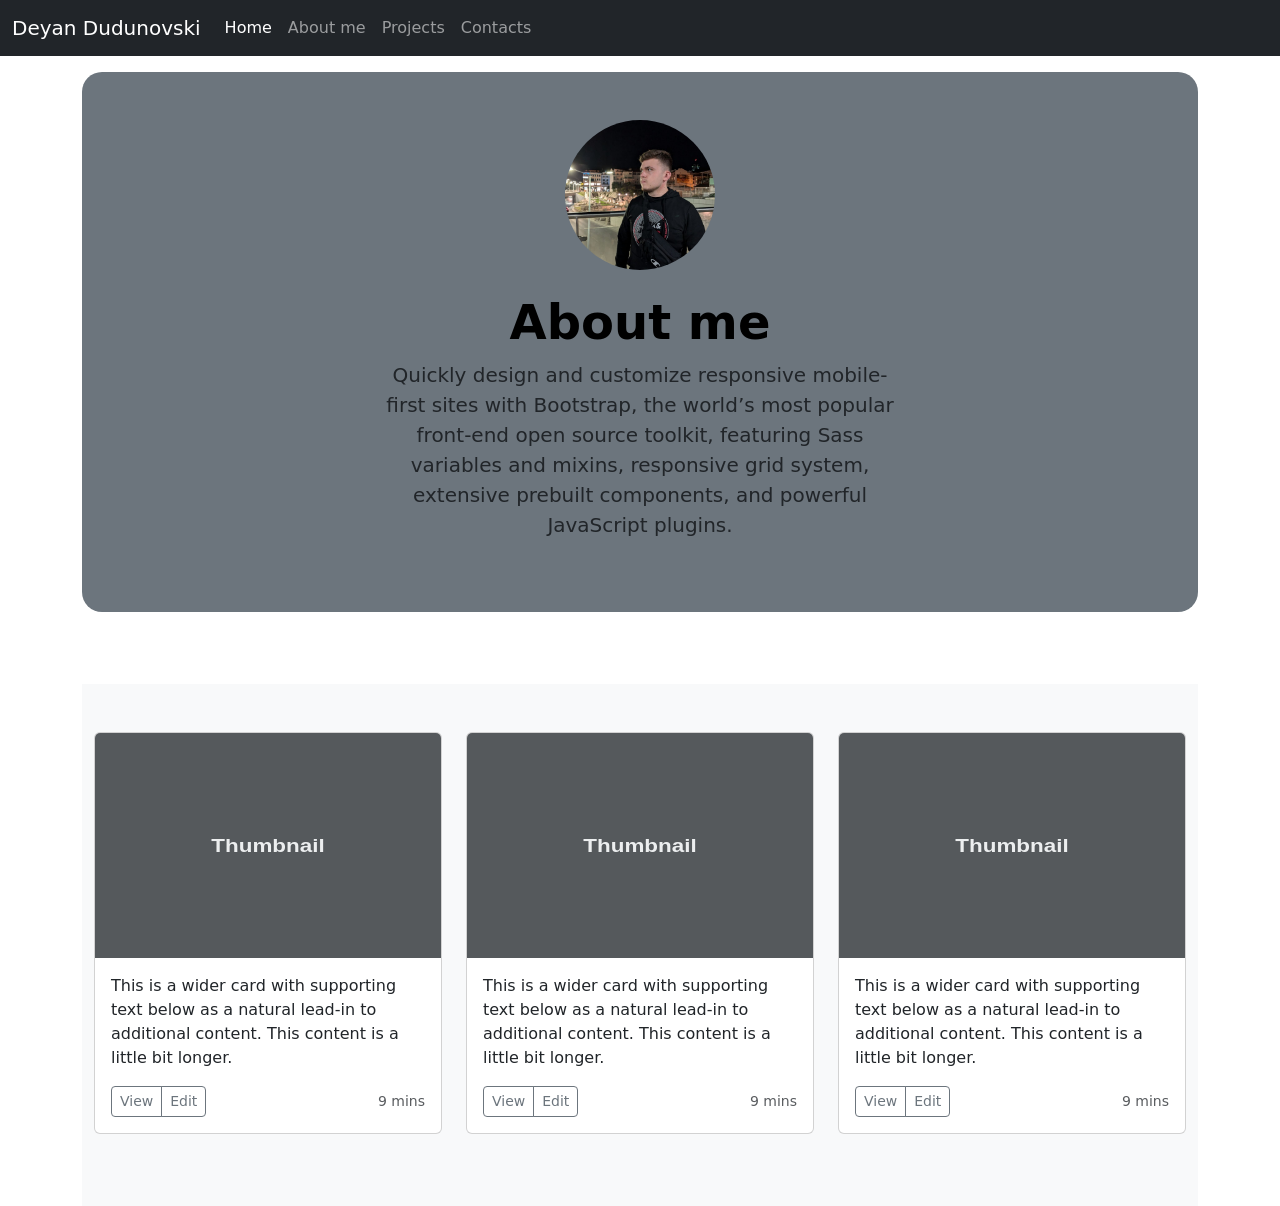
==== index.html @ 1750fd1e "up" ====
<!DOCTYPE html>
<html lang="en">

<head>
    <meta charset="UTF-8">
    <meta name="viewport" content="width=device-width, initial-scale=1.0">
    <link rel="stylesheet" href="style.css">
    <title>Portfolio</title>
    <link href="https://cdn.jsdelivr.net/npm/bootstrap@5.3.3/dist/css/bootstrap.min.css" rel="stylesheet"
        integrity="sha384-QWTKZyjpPEjISv5WaRU9OFeRpok6YctnYmDr5pNlyT2bRjXh0JMhjY6hW+ALEwIH" crossorigin="anonymous">
</head>

<body>
    <div class="container">
        <header data-bs-theme="dark">
            <nav class="navbar navbar-expand-md navbar-dark fixed-top bg-dark">
                <div class="container-fluid">
                    <a class="navbar-brand" href="#">Deyan Dudunovski</a>
                    <button class="navbar-toggler" type="button" data-bs-toggle="collapse"
                        data-bs-target="#navbarCollapse" aria-controls="navbarCollapse" aria-expanded="false"
                        aria-label="Toggle navigation">
                        <span class="navbar-toggler-icon"></span>
                    </button>
                    <div class="collapse navbar-collapse" id="navbarCollapse">
                        <ul class="navbar-nav me-auto mb-2 mb-md-0">
                            <li class="nav-item">
                                <a class="nav-link active" aria-current="page" href="#">Home</a>
                            </li>
                            <li class="nav-item">
                                <a class="nav-link" href="#">About me</a>
                            </li>
                            <li class="nav-item">
                                <a class="nav-link" href="#">Projects</a>
                            </li>
                            <li class="nav-item">
                                <a class="nav-link" href="#">Contacts</a>
                            </li>
                        </ul>
                    </div>
                </div>
            </nav>
        </header>
        <br>
        <div class="px-4 py-5 my-5 text-center bg-secondary hero">
            <img class="d-block mx-auto mb-4 img" src="profile.jpg" alt="" width="72" height="57">
            <h1 class="display-5 fw-bold text-body-emphasis">About me</h1>
            <div class="col-lg-6 mx-auto">
                <p class="lead mb-4">Quickly design and customize responsive mobile-first sites with Bootstrap, the
                    world’s most popular front-end open source toolkit, featuring Sass variables and mixins, responsive
                    grid system, extensive prebuilt components, and powerful JavaScript plugins.</p>
            </div>
        </div>
        <br>
        <div class="album py-5 bg-light">
            <div class="container">

                <div class="row">
                    <div class="col-md-4">
                        <div class="card mb-4 box-shadow">
                            <img class="card-img-top"
                                data-src="holder.js/100px225?theme=thumb&amp;bg=55595c&amp;fg=eceeef&amp;text=Thumbnail"
                                alt="Thumbnail [100%x225]" style="height: 225px; width: 100%; display: block;"
                                src="data:image/svg+xml;charset=UTF-8,%3Csvg%20width%3D%22288%22%20height%3D%22225%22%20xmlns%3D%22http%3A%2F%2Fwww.w3.org%2F2000%2Fsvg%22%20viewBox%3D%220%200%20288%20225%22%20preserveAspectRatio%3D%22none%22%3E%3Cdefs%3E%3Cstyle%20type%3D%22text%2Fcss%22%3E%23holder_19455c0e48f%20text%20%7B%20fill%3A%23eceeef%3Bfont-weight%3Abold%3Bfont-family%3AArial%2C%20Helvetica%2C%20Open%20Sans%2C%20sans-serif%2C%20monospace%3Bfont-size%3A14pt%20%7D%20%3C%2Fstyle%3E%3C%2Fdefs%3E%3Cg%20id%3D%22holder_19455c0e48f%22%3E%3Crect%20width%3D%22288%22%20height%3D%22225%22%20fill%3D%22%2355595c%22%3E%3C%2Frect%3E%3Cg%3E%3Ctext%20x%3D%2296.82500076293945%22%20y%3D%22118.74000034332275%22%3EThumbnail%3C%2Ftext%3E%3C%2Fg%3E%3C%2Fg%3E%3C%2Fsvg%3E"
                                data-holder-rendered="true">
                            <div class="card-body">
                                <p class="card-text">This is a wider card with supporting text below as a natural
                                    lead-in to additional content. This content is a little bit longer.</p>
                                <div class="d-flex justify-content-between align-items-center">
                                    <div class="btn-group">
                                        <button type="button" class="btn btn-sm btn-outline-secondary">View</button>
                                        <button type="button" class="btn btn-sm btn-outline-secondary">Edit</button>
                                    </div>
                                    <small class="text-muted">9 mins</small>
                                </div>
                            </div>
                        </div>
                    </div>
                    <div class="col-md-4">
                        <div class="card mb-4 box-shadow">
                            <img class="card-img-top"
                                data-src="holder.js/100px225?theme=thumb&amp;bg=55595c&amp;fg=eceeef&amp;text=Thumbnail"
                                alt="Thumbnail [100%x225]" style="height: 225px; width: 100%; display: block;"
                                src="data:image/svg+xml;charset=UTF-8,%3Csvg%20width%3D%22288%22%20height%3D%22225%22%20xmlns%3D%22http%3A%2F%2Fwww.w3.org%2F2000%2Fsvg%22%20viewBox%3D%220%200%20288%20225%22%20preserveAspectRatio%3D%22none%22%3E%3Cdefs%3E%3Cstyle%20type%3D%22text%2Fcss%22%3E%23holder_19455c0e491%20text%20%7B%20fill%3A%23eceeef%3Bfont-weight%3Abold%3Bfont-family%3AArial%2C%20Helvetica%2C%20Open%20Sans%2C%20sans-serif%2C%20monospace%3Bfont-size%3A14pt%20%7D%20%3C%2Fstyle%3E%3C%2Fdefs%3E%3Cg%20id%3D%22holder_19455c0e491%22%3E%3Crect%20width%3D%22288%22%20height%3D%22225%22%20fill%3D%22%2355595c%22%3E%3C%2Frect%3E%3Cg%3E%3Ctext%20x%3D%2296.82500076293945%22%20y%3D%22118.74000034332275%22%3EThumbnail%3C%2Ftext%3E%3C%2Fg%3E%3C%2Fg%3E%3C%2Fsvg%3E"
                                data-holder-rendered="true">
                            <div class="card-body">
                                <p class="card-text">This is a wider card with supporting text below as a natural
                                    lead-in to additional content. This content is a little bit longer.</p>
                                <div class="d-flex justify-content-between align-items-center">
                                    <div class="btn-group">
                                        <button type="button" class="btn btn-sm btn-outline-secondary">View</button>
                                        <button type="button" class="btn btn-sm btn-outline-secondary">Edit</button>
                                    </div>
                                    <small class="text-muted">9 mins</small>
                                </div>
                            </div>
                        </div>
                    </div>
                    <div class="col-md-4">
                        <div class="card mb-4 box-shadow">
                            <img class="card-img-top"
                                data-src="holder.js/100px225?theme=thumb&amp;bg=55595c&amp;fg=eceeef&amp;text=Thumbnail"
                                alt="Thumbnail [100%x225]" style="height: 225px; width: 100%; display: block;"
                                src="data:image/svg+xml;charset=UTF-8,%3Csvg%20width%3D%22288%22%20height%3D%22225%22%20xmlns%3D%22http%3A%2F%2Fwww.w3.org%2F2000%2Fsvg%22%20viewBox%3D%220%200%20288%20225%22%20preserveAspectRatio%3D%22none%22%3E%3Cdefs%3E%3Cstyle%20type%3D%22text%2Fcss%22%3E%23holder_19455c0e492%20text%20%7B%20fill%3A%23eceeef%3Bfont-weight%3Abold%3Bfont-family%3AArial%2C%20Helvetica%2C%20Open%20Sans%2C%20sans-serif%2C%20monospace%3Bfont-size%3A14pt%20%7D%20%3C%2Fstyle%3E%3C%2Fdefs%3E%3Cg%20id%3D%22holder_19455c0e492%22%3E%3Crect%20width%3D%22288%22%20height%3D%22225%22%20fill%3D%22%2355595c%22%3E%3C%2Frect%3E%3Cg%3E%3Ctext%20x%3D%2296.82500076293945%22%20y%3D%22118.74000034332275%22%3EThumbnail%3C%2Ftext%3E%3C%2Fg%3E%3C%2Fg%3E%3C%2Fsvg%3E"
                                data-holder-rendered="true">
                            <div class="card-body">
                                <p class="card-text">This is a wider card with supporting text below as a natural
                                    lead-in to additional content. This content is a little bit longer.</p>
                                <div class="d-flex justify-content-between align-items-center">
                                    <div class="btn-group">
                                        <button type="button" class="btn btn-sm btn-outline-secondary">View</button>
                                        <button type="button" class="btn btn-sm btn-outline-secondary">Edit</button>
                                    </div>
                                    <small class="text-muted">9 mins</small>
                                </div>
                            </div>
                        </div>
                    </div>
                </div>
            </div>
        </div>
        <script src="https://cdn.jsdelivr.net/npm/bootstrap@5.3.3/dist/js/bootstrap.bundle.min.js"
            integrity="sha384-YvpcrYf0tY3lHB60NNkmXc5s9fDVZLESaAA55NDzOxhy9GkcIdslK1eN7N6jIeHz"
            crossorigin="anonymous"></script>
</body>

</html>
---- style.css ----
body{
    background: gray;
}
.hero{
    border-radius: 20px;
}

.carousel-item{
    width: 300px;
}
.img{
    width: 150px;
    height: 150px;
    border-radius: 50%;
}
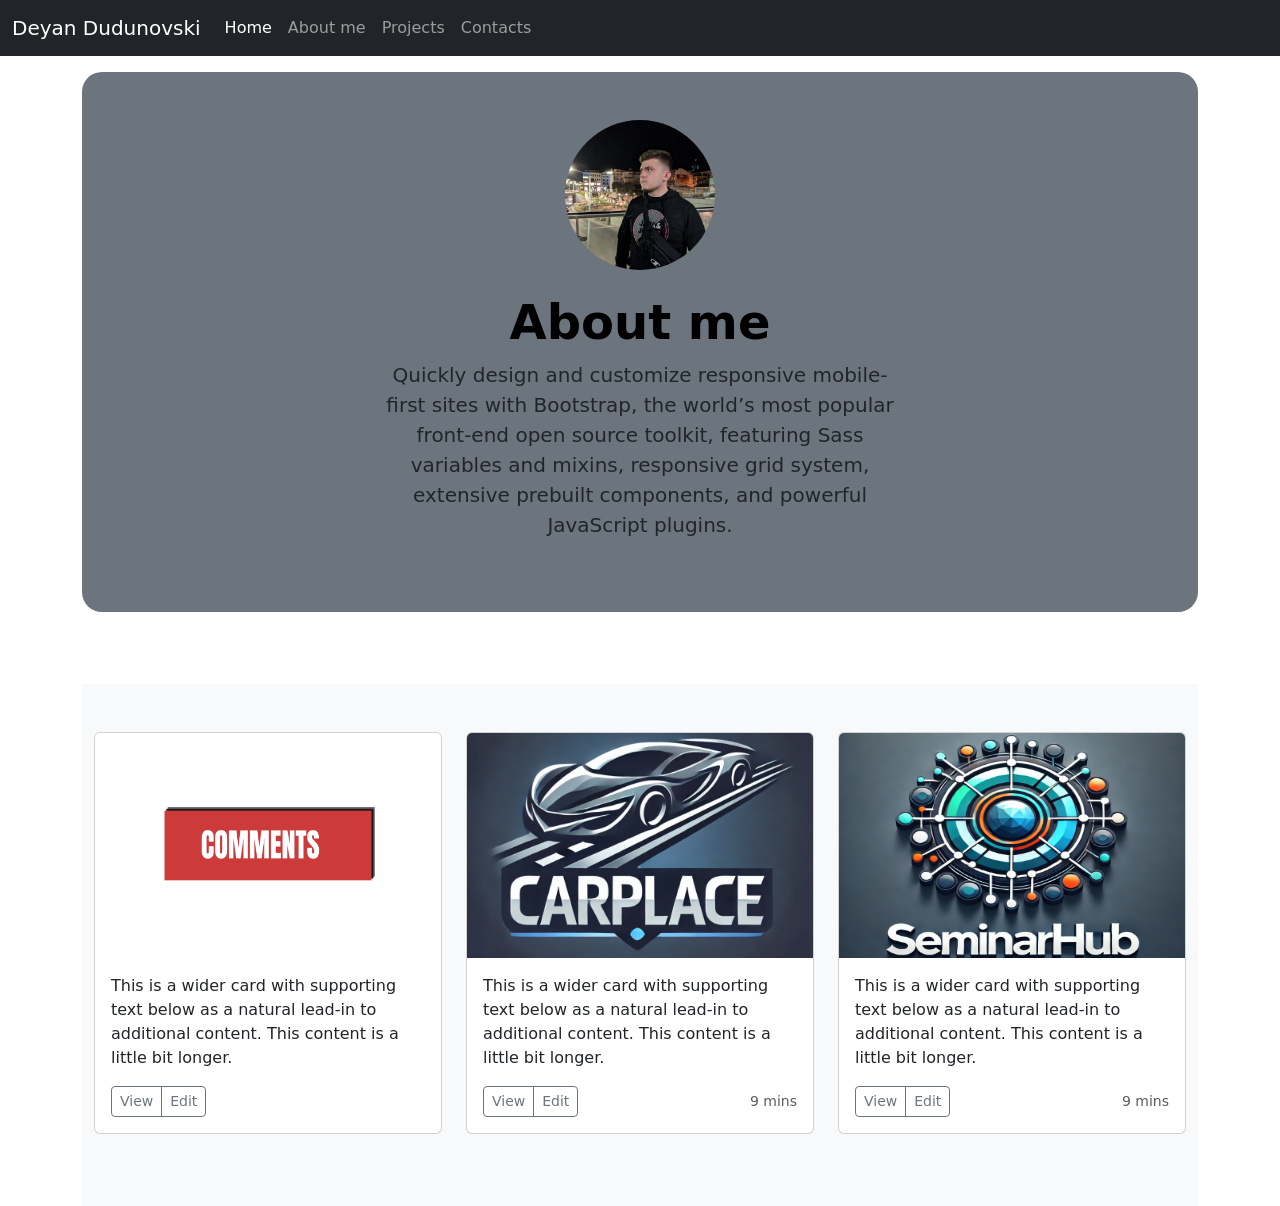
==== commit 20b167a9: "up" ====
--- a/index.html
+++ b/index.html
@@ -60,7 +60,26 @@
                             <img class="card-img-top"
                                 data-src="holder.js/100px225?theme=thumb&amp;bg=55595c&amp;fg=eceeef&amp;text=Thumbnail"
                                 alt="Thumbnail [100%x225]" style="height: 225px; width: 100%; display: block;"
-                                src="data:image/svg+xml;charset=UTF-8,%3Csvg%20width%3D%22288%22%20height%3D%22225%22%20xmlns%3D%22http%3A%2F%2Fwww.w3.org%2F2000%2Fsvg%22%20viewBox%3D%220%200%20288%20225%22%20preserveAspectRatio%3D%22none%22%3E%3Cdefs%3E%3Cstyle%20type%3D%22text%2Fcss%22%3E%23holder_19455c0e48f%20text%20%7B%20fill%3A%23eceeef%3Bfont-weight%3Abold%3Bfont-family%3AArial%2C%20Helvetica%2C%20Open%20Sans%2C%20sans-serif%2C%20monospace%3Bfont-size%3A14pt%20%7D%20%3C%2Fstyle%3E%3C%2Fdefs%3E%3Cg%20id%3D%22holder_19455c0e48f%22%3E%3Crect%20width%3D%22288%22%20height%3D%22225%22%20fill%3D%22%2355595c%22%3E%3C%2Frect%3E%3Cg%3E%3Ctext%20x%3D%2296.82500076293945%22%20y%3D%22118.74000034332275%22%3EThumbnail%3C%2Ftext%3E%3C%2Fg%3E%3C%2Fg%3E%3C%2Fsvg%3E"
+                                src="Comments.png"
+                                data-holder-rendered="true">
+                            <div class="card-body">
+                                <p class="card-text">This is a wider card with supporting text below as a natural
+                                    lead-in to additional content. This content is a little bit longer.</p>
+                                <div class="d-flex justify-content-between align-items-center">
+                                    <div class="btn-group">
+                                        <button type="button" class="btn btn-sm btn-outline-secondary">View</button>
+                                        <button type="button" class="btn btn-sm btn-outline-secondary">Edit</button>
+                                    </div>
+                                </div>
+                            </div>
+                        </div>
+                    </div>
+                    <div class="col-md-4">
+                        <div class="card mb-4 box-shadow">
+                            <img class="card-img-top"
+                                data-src="holder.js/100px225?theme=thumb&amp;bg=55595c&amp;fg=eceeef&amp;text=Thumbnail"
+                                alt="Thumbnail [100%x225]" style="height: 225px; width: 100%; display: block;"
+                                src="CP.png"
                                 data-holder-rendered="true">
                             <div class="card-body">
                                 <p class="card-text">This is a wider card with supporting text below as a natural
@@ -80,27 +99,7 @@
                             <img class="card-img-top"
                                 data-src="holder.js/100px225?theme=thumb&amp;bg=55595c&amp;fg=eceeef&amp;text=Thumbnail"
                                 alt="Thumbnail [100%x225]" style="height: 225px; width: 100%; display: block;"
-                                src="data:image/svg+xml;charset=UTF-8,%3Csvg%20width%3D%22288%22%20height%3D%22225%22%20xmlns%3D%22http%3A%2F%2Fwww.w3.org%2F2000%2Fsvg%22%20viewBox%3D%220%200%20288%20225%22%20preserveAspectRatio%3D%22none%22%3E%3Cdefs%3E%3Cstyle%20type%3D%22text%2Fcss%22%3E%23holder_19455c0e491%20text%20%7B%20fill%3A%23eceeef%3Bfont-weight%3Abold%3Bfont-family%3AArial%2C%20Helvetica%2C%20Open%20Sans%2C%20sans-serif%2C%20monospace%3Bfont-size%3A14pt%20%7D%20%3C%2Fstyle%3E%3C%2Fdefs%3E%3Cg%20id%3D%22holder_19455c0e491%22%3E%3Crect%20width%3D%22288%22%20height%3D%22225%22%20fill%3D%22%2355595c%22%3E%3C%2Frect%3E%3Cg%3E%3Ctext%20x%3D%2296.82500076293945%22%20y%3D%22118.74000034332275%22%3EThumbnail%3C%2Ftext%3E%3C%2Fg%3E%3C%2Fg%3E%3C%2Fsvg%3E"
-                                data-holder-rendered="true">
-                            <div class="card-body">
-                                <p class="card-text">This is a wider card with supporting text below as a natural
-                                    lead-in to additional content. This content is a little bit longer.</p>
-                                <div class="d-flex justify-content-between align-items-center">
-                                    <div class="btn-group">
-                                        <button type="button" class="btn btn-sm btn-outline-secondary">View</button>
-                                        <button type="button" class="btn btn-sm btn-outline-secondary">Edit</button>
-                                    </div>
-                                    <small class="text-muted">9 mins</small>
-                                </div>
-                            </div>
-                        </div>
-                    </div>
-                    <div class="col-md-4">
-                        <div class="card mb-4 box-shadow">
-                            <img class="card-img-top"
-                                data-src="holder.js/100px225?theme=thumb&amp;bg=55595c&amp;fg=eceeef&amp;text=Thumbnail"
-                                alt="Thumbnail [100%x225]" style="height: 225px; width: 100%; display: block;"
-                                src="data:image/svg+xml;charset=UTF-8,%3Csvg%20width%3D%22288%22%20height%3D%22225%22%20xmlns%3D%22http%3A%2F%2Fwww.w3.org%2F2000%2Fsvg%22%20viewBox%3D%220%200%20288%20225%22%20preserveAspectRatio%3D%22none%22%3E%3Cdefs%3E%3Cstyle%20type%3D%22text%2Fcss%22%3E%23holder_19455c0e492%20text%20%7B%20fill%3A%23eceeef%3Bfont-weight%3Abold%3Bfont-family%3AArial%2C%20Helvetica%2C%20Open%20Sans%2C%20sans-serif%2C%20monospace%3Bfont-size%3A14pt%20%7D%20%3C%2Fstyle%3E%3C%2Fdefs%3E%3Cg%20id%3D%22holder_19455c0e492%22%3E%3Crect%20width%3D%22288%22%20height%3D%22225%22%20fill%3D%22%2355595c%22%3E%3C%2Frect%3E%3Cg%3E%3Ctext%20x%3D%2296.82500076293945%22%20y%3D%22118.74000034332275%22%3EThumbnail%3C%2Ftext%3E%3C%2Fg%3E%3C%2Fg%3E%3C%2Fsvg%3E"
+                                src="SH.png"
                                 data-holder-rendered="true">
                             <div class="card-body">
                                 <p class="card-text">This is a wider card with supporting text below as a natural
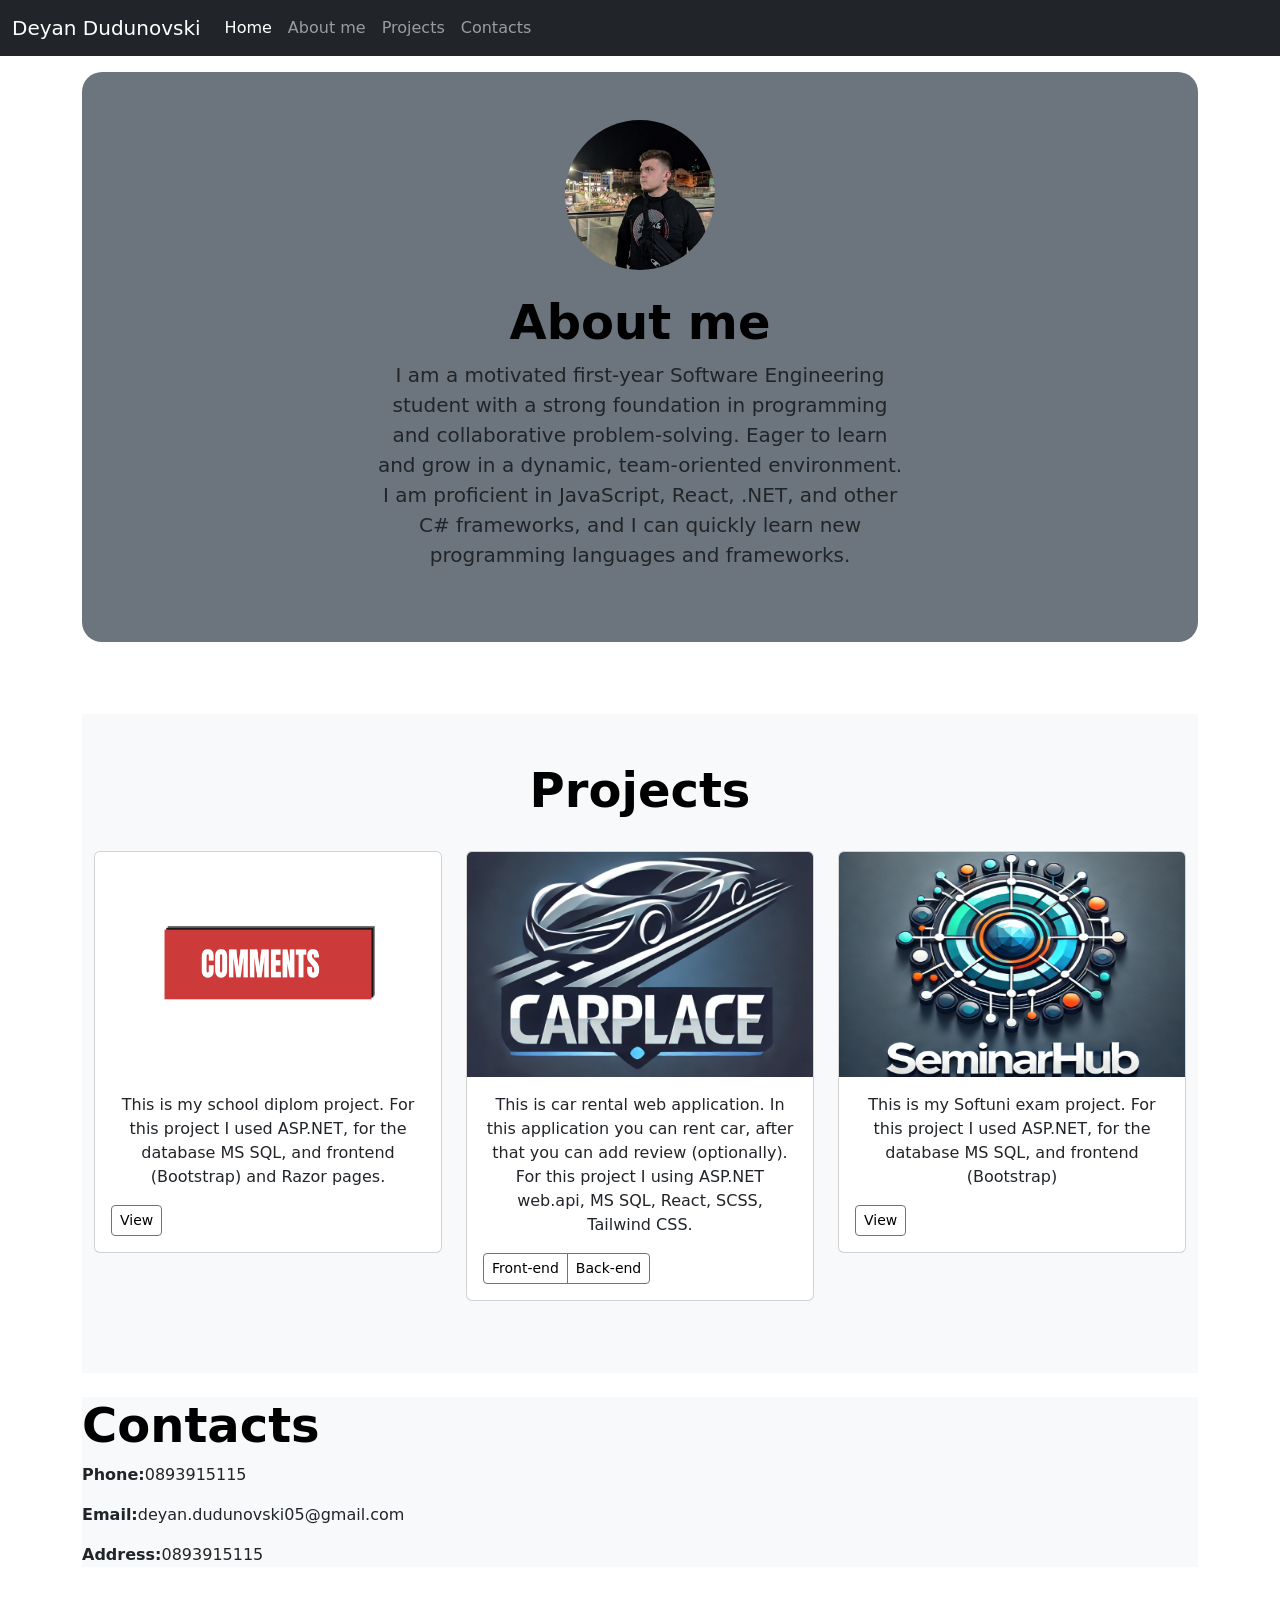
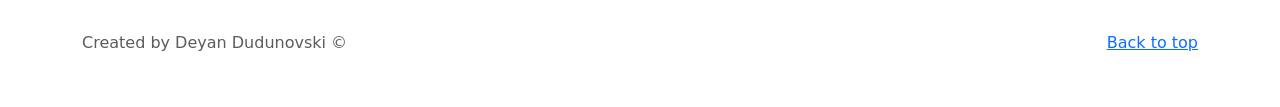
==== commit a6ed94e6: "ready" ====
--- a/index.html
+++ b/index.html
@@ -27,13 +27,13 @@
                                 <a class="nav-link active" aria-current="page" href="#">Home</a>
                             </li>
                             <li class="nav-item">
-                                <a class="nav-link" href="#">About me</a>
+                                <a class="nav-link" href="#about-me">About me</a>
                             </li>
                             <li class="nav-item">
-                                <a class="nav-link" href="#">Projects</a>
+                                <a class="nav-link" href="#projects">Projects</a>
                             </li>
                             <li class="nav-item">
-                                <a class="nav-link" href="#">Contacts</a>
+                                <a class="nav-link" href="#contacts">Contacts</a>
                             </li>
                         </ul>
                     </div>
@@ -41,34 +41,41 @@
             </nav>
         </header>
         <br>
-        <div class="px-4 py-5 my-5 text-center bg-secondary hero">
+        <div class="px-4 py-5 my-5 text-center bg-secondary hero" id="about-me">
             <img class="d-block mx-auto mb-4 img" src="profile.jpg" alt="" width="72" height="57">
             <h1 class="display-5 fw-bold text-body-emphasis">About me</h1>
             <div class="col-lg-6 mx-auto">
-                <p class="lead mb-4">Quickly design and customize responsive mobile-first sites with Bootstrap, the
-                    world’s most popular front-end open source toolkit, featuring Sass variables and mixins, responsive
-                    grid system, extensive prebuilt components, and powerful JavaScript plugins.</p>
+                <p class="lead mb-4">I am a motivated first-year Software Engineering student with a strong foundation
+                    in
+                    programming and collaborative problem-solving. Eager to learn and grow
+                    in a dynamic, team-oriented environment. I am proficient in JavaScript, React, .NET, and other
+                    C# frameworks, and I can quickly learn new programming languages and frameworks.
+                </p>
             </div>
         </div>
         <br>
-        <div class="album py-5 bg-light">
+        <div class="album py-5 bg-light text-center" id="projects">
+            <h1 class="display-5 fw-bold text-body-emphasis"> Projects</h1>
+            <br>
             <div class="container">
-
                 <div class="row">
                     <div class="col-md-4">
                         <div class="card mb-4 box-shadow">
                             <img class="card-img-top"
                                 data-src="holder.js/100px225?theme=thumb&amp;bg=55595c&amp;fg=eceeef&amp;text=Thumbnail"
                                 alt="Thumbnail [100%x225]" style="height: 225px; width: 100%; display: block;"
-                                src="Comments.png"
-                                data-holder-rendered="true">
+                                src="Comments.png" data-holder-rendered="true">
                             <div class="card-body">
-                                <p class="card-text">This is a wider card with supporting text below as a natural
-                                    lead-in to additional content. This content is a little bit longer.</p>
+                                <p class="card-text">This is my school diplom project. For this project I used
+                                    ASP.NET, for the database MS SQL, and frontend (Bootstrap) and
+                                    Razor pages.
+                                </p>
                                 <div class="d-flex justify-content-between align-items-center">
                                     <div class="btn-group">
-                                        <button type="button" class="btn btn-sm btn-outline-secondary">View</button>
-                                        <button type="button" class="btn btn-sm btn-outline-secondary">Edit</button>
+                                        <button type="button" class="btn btn-sm btn-outline-secondary"><a
+                                                href="https://github.com/dido1043/Comments"
+                                                class="link">View</a></button>
+
                                     </div>
                                 </div>
                             </div>
@@ -79,17 +86,22 @@
                             <img class="card-img-top"
                                 data-src="holder.js/100px225?theme=thumb&amp;bg=55595c&amp;fg=eceeef&amp;text=Thumbnail"
                                 alt="Thumbnail [100%x225]" style="height: 225px; width: 100%; display: block;"
-                                src="CP.png"
-                                data-holder-rendered="true">
+                                src="CP.png" data-holder-rendered="true">
                             <div class="card-body">
-                                <p class="card-text">This is a wider card with supporting text below as a natural
-                                    lead-in to additional content. This content is a little bit longer.</p>
+                                <p class="card-text">This is car rental web application. In this application you can
+                                    rent car, after that you can add review (optionally). For this
+                                    project I using ASP.NET web.api, MS SQL, React, SCSS, Tailwind
+                                    CSS.
+                                </p>
                                 <div class="d-flex justify-content-between align-items-center">
                                     <div class="btn-group">
-                                        <button type="button" class="btn btn-sm btn-outline-secondary">View</button>
-                                        <button type="button" class="btn btn-sm btn-outline-secondary">Edit</button>
+                                        <button type="button" class="btn btn-sm btn-outline-secondary"><a
+                                                href="https://github.com/dido1043/car-place"
+                                                class="link">Front-end</a></button>
+                                        <button type="button" class="btn btn-sm btn-outline-secondary"><a
+                                                href="https://github.com/dido1043/CarPlace"
+                                                class="link">Back-end</a></button>
                                     </div>
-                                    <small class="text-muted">9 mins</small>
                                 </div>
                             </div>
                         </div>
@@ -99,17 +111,17 @@
                             <img class="card-img-top"
                                 data-src="holder.js/100px225?theme=thumb&amp;bg=55595c&amp;fg=eceeef&amp;text=Thumbnail"
                                 alt="Thumbnail [100%x225]" style="height: 225px; width: 100%; display: block;"
-                                src="SH.png"
-                                data-holder-rendered="true">
+                                src="SH.png" data-holder-rendered="true">
                             <div class="card-body">
-                                <p class="card-text">This is a wider card with supporting text below as a natural
-                                    lead-in to additional content. This content is a little bit longer.</p>
+                                <p class="card-text">This is my Softuni exam project. For this project I used
+                                    ASP.NET, for the database MS SQL, and frontend (Bootstrap)</p>
                                 <div class="d-flex justify-content-between align-items-center">
                                     <div class="btn-group">
-                                        <button type="button" class="btn btn-sm btn-outline-secondary">View</button>
-                                        <button type="button" class="btn btn-sm btn-outline-secondary">Edit</button>
+                                        <button type="button" class="btn btn-sm btn-outline-secondary"><a
+                                                href="https://github.com/dido1043/SeminarHub-SoftUni-Exam"
+                                                class="link">View</a></button>
+
                                     </div>
-                                    <small class="text-muted">9 mins</small>
                                 </div>
                             </div>
                         </div>
@@ -117,9 +129,25 @@
                 </div>
             </div>
         </div>
-        <script src="https://cdn.jsdelivr.net/npm/bootstrap@5.3.3/dist/js/bootstrap.bundle.min.js"
-            integrity="sha384-YvpcrYf0tY3lHB60NNkmXc5s9fDVZLESaAA55NDzOxhy9GkcIdslK1eN7N6jIeHz"
-            crossorigin="anonymous"></script>
+        <br>
+        <div class="conatiner bg-light" id="contacts">
+            <h1 class="display-5 fw-bold text-body-emphasis">Contacts</h1>
+            <p><strong>Phone:</strong>0893915115</p>
+            <p><strong>Email:</strong>deyan.dudunovski05@gmail.com</p>
+            <p><strong>Address:</strong>0893915115</p>
+        </div>
+    </div>
+    <footer class="text-body-secondary py-5">
+        <div class="container">
+            <p class="float-end mb-1">
+                <a href="#">Back to top</a>
+            </p>
+            <p class="mb-1">Created by Deyan Dudunovski &copy;</p>
+        </div>
+    </footer>
+    <script src="https://cdn.jsdelivr.net/npm/bootstrap@5.3.3/dist/js/bootstrap.bundle.min.js"
+        integrity="sha384-YvpcrYf0tY3lHB60NNkmXc5s9fDVZLESaAA55NDzOxhy9GkcIdslK1eN7N6jIeHz"
+        crossorigin="anonymous"></script>
 </body>
 
 </html>
--- a/style.css
+++ b/style.css
@@ -12,4 +12,8 @@
     width: 150px;
     height: 150px;
     border-radius: 50%;
+}
+.link{
+    text-decoration: none;
+    color: black;
 }
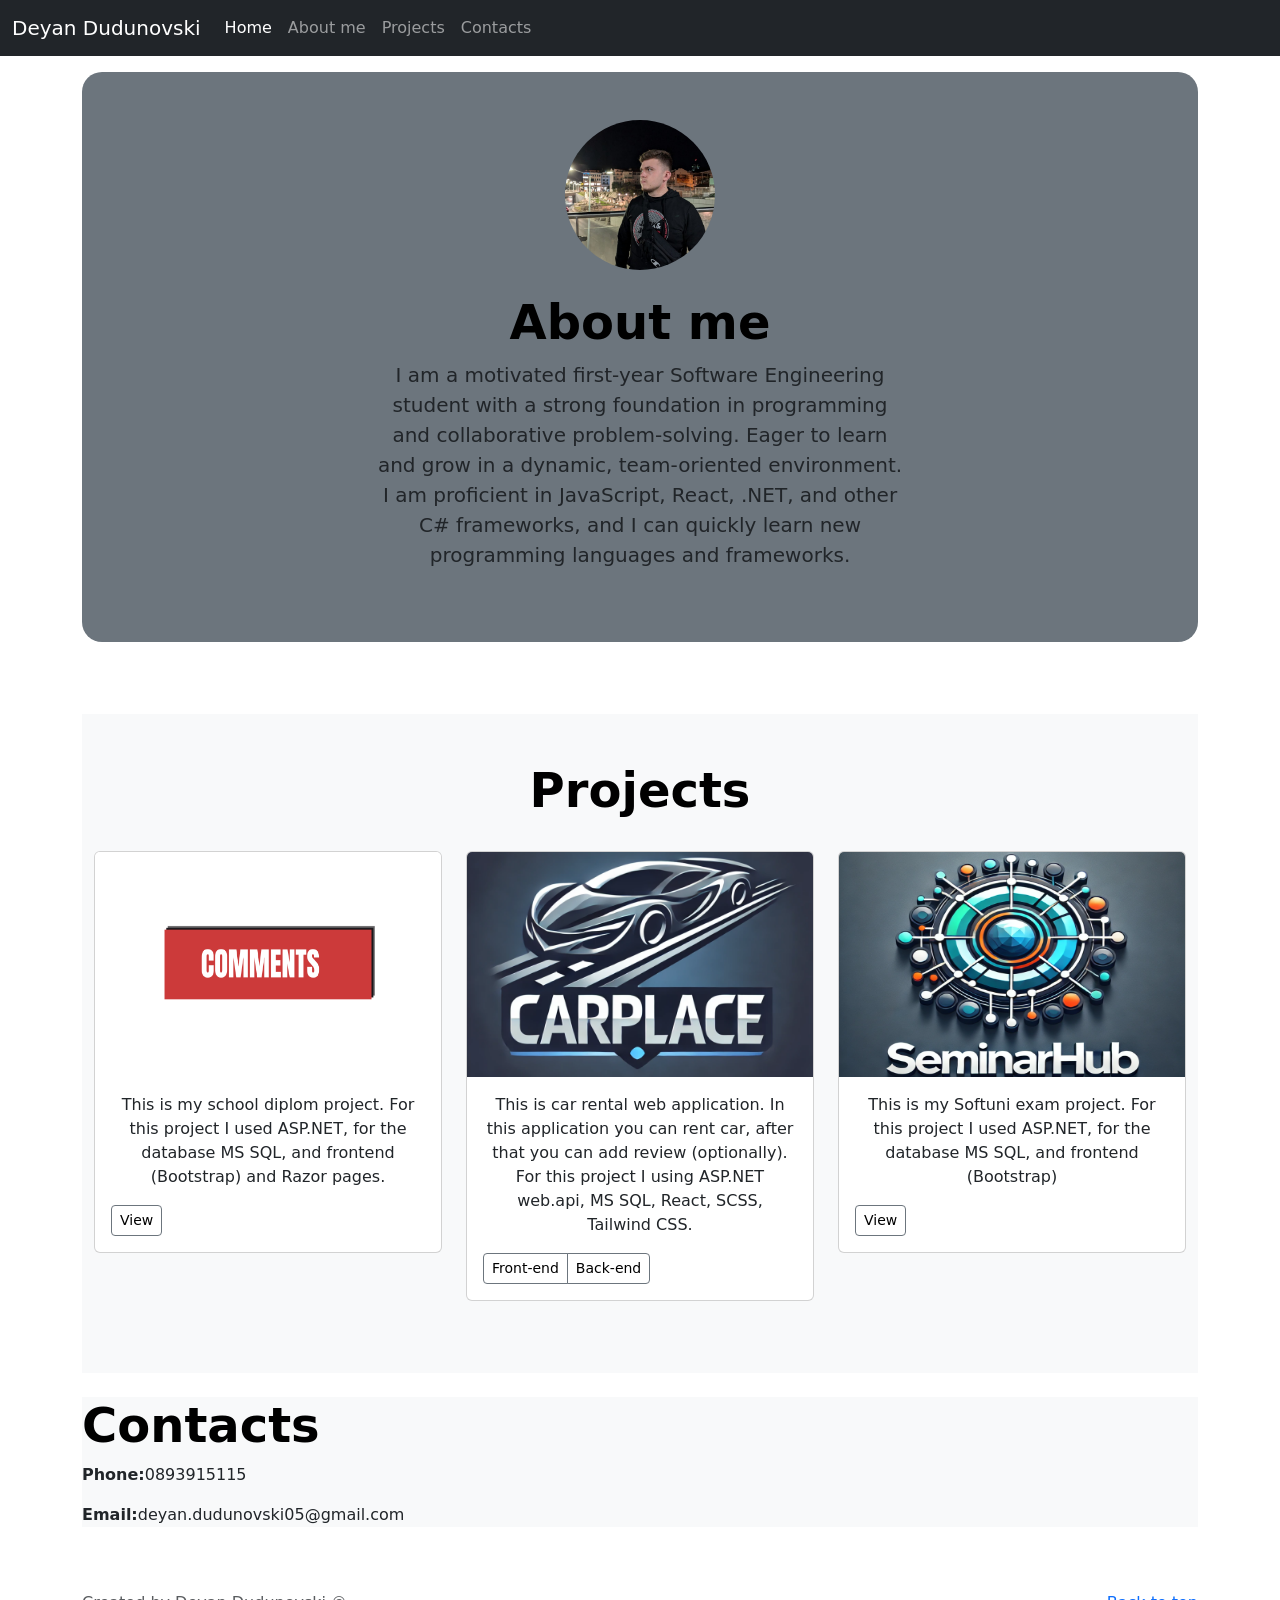
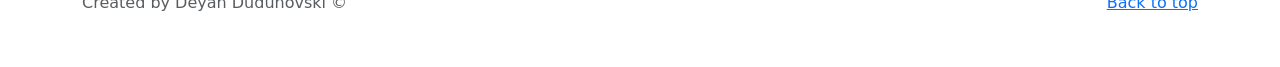
==== commit 26af976d: "up" ====
--- a/index.html
+++ b/index.html
@@ -134,7 +134,6 @@
             <h1 class="display-5 fw-bold text-body-emphasis">Contacts</h1>
             <p><strong>Phone:</strong>0893915115</p>
             <p><strong>Email:</strong>deyan.dudunovski05@gmail.com</p>
-            <p><strong>Address:</strong>0893915115</p>
         </div>
     </div>
     <footer class="text-body-secondary py-5">
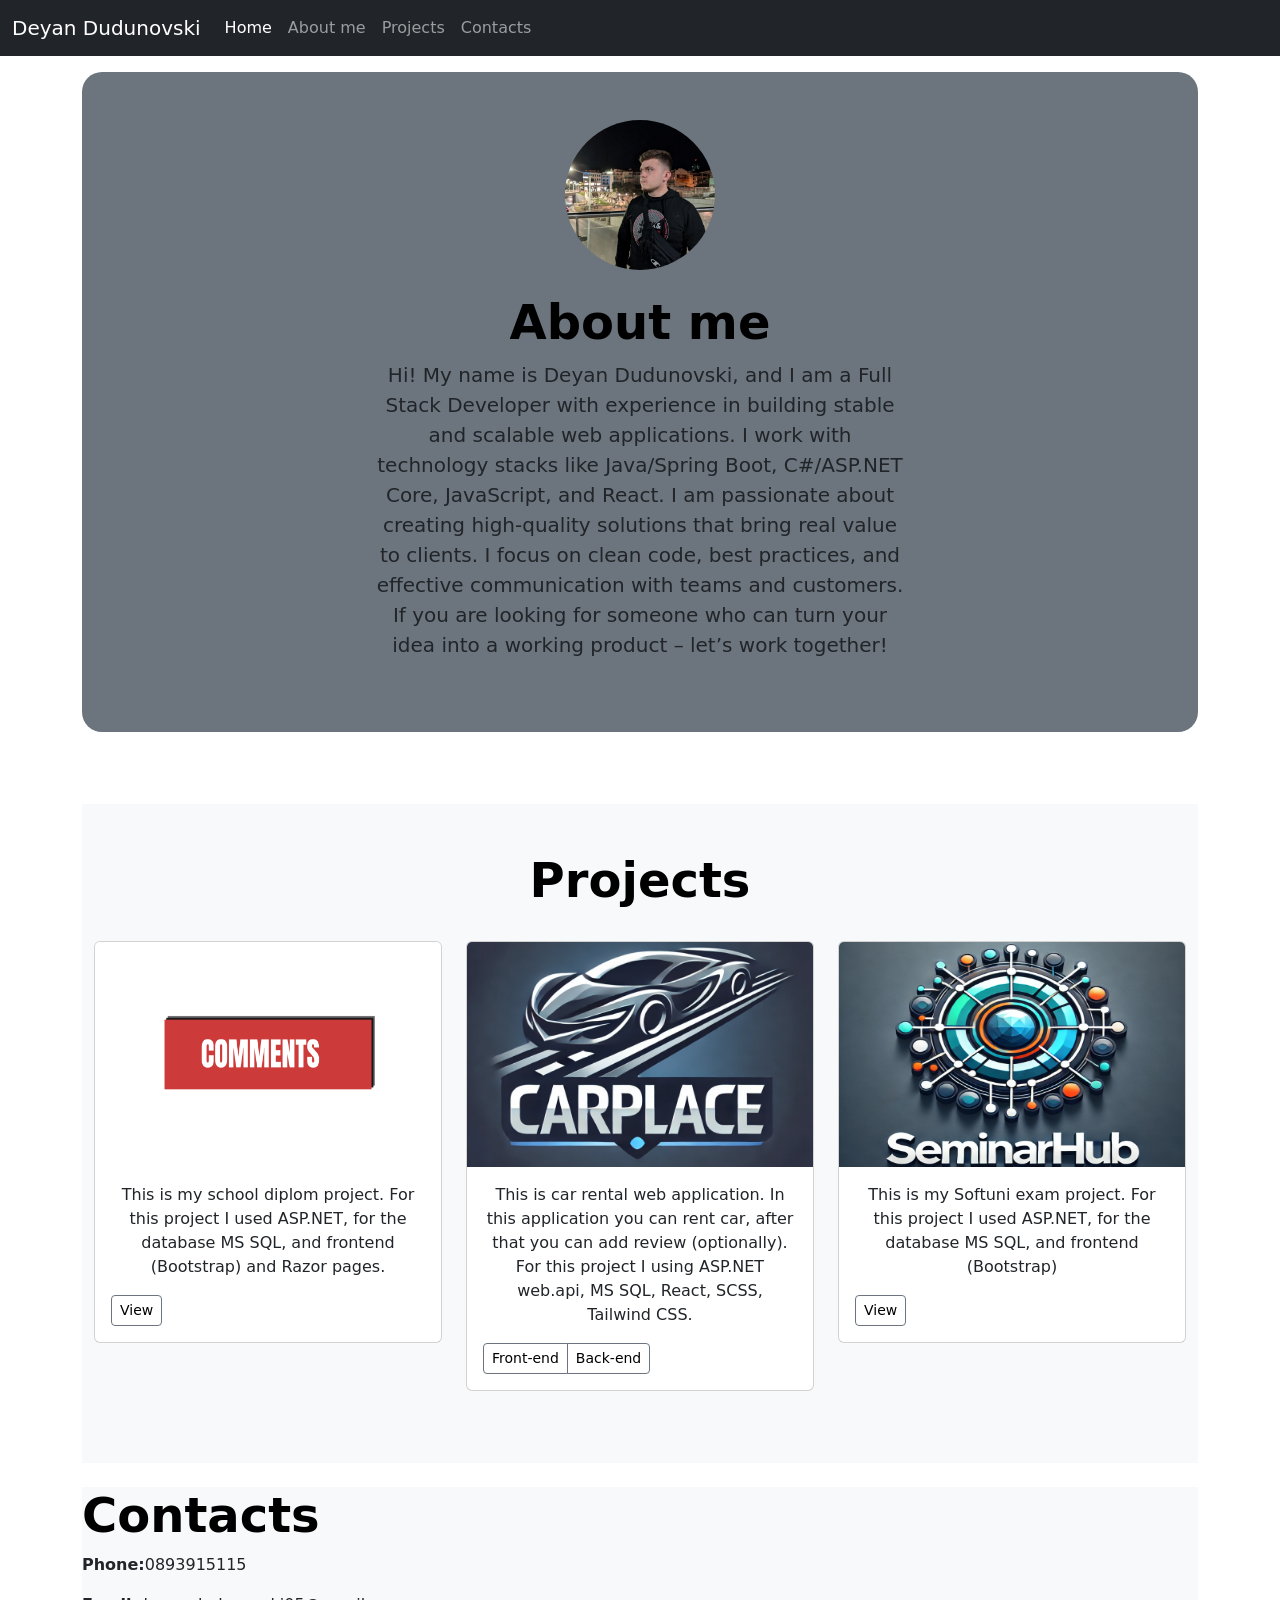
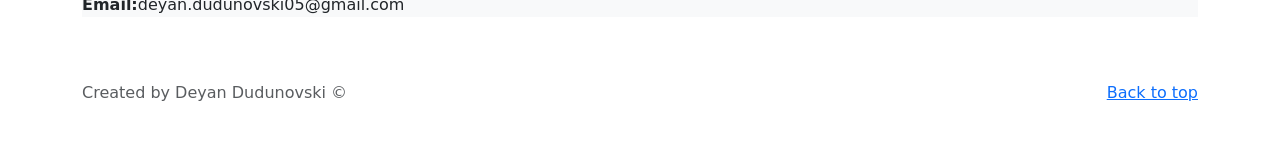
==== commit 53237135: "up" ====
--- a/index.html
+++ b/index.html
@@ -45,11 +45,10 @@
             <img class="d-block mx-auto mb-4 img" src="profile.jpg" alt="" width="72" height="57">
             <h1 class="display-5 fw-bold text-body-emphasis">About me</h1>
             <div class="col-lg-6 mx-auto">
-                <p class="lead mb-4">I am a motivated first-year Software Engineering student with a strong foundation
-                    in
-                    programming and collaborative problem-solving. Eager to learn and grow
-                    in a dynamic, team-oriented environment. I am proficient in JavaScript, React, .NET, and other
-                    C# frameworks, and I can quickly learn new programming languages and frameworks.
+                <p class="lead mb-4">Hi! My name is Deyan Dudunovski, and I am a Full Stack Developer with experience in building stable and scalable web applications.
+                    I work with technology stacks like Java/Spring Boot, C#/ASP.NET Core, JavaScript, and React.
+                    I am passionate about creating high-quality solutions that bring real value to clients. I focus on clean code, best practices, and effective communication with teams and customers.
+                    If you are looking for someone who can turn your idea into a working product – let’s work together!
                 </p>
             </div>
         </div>
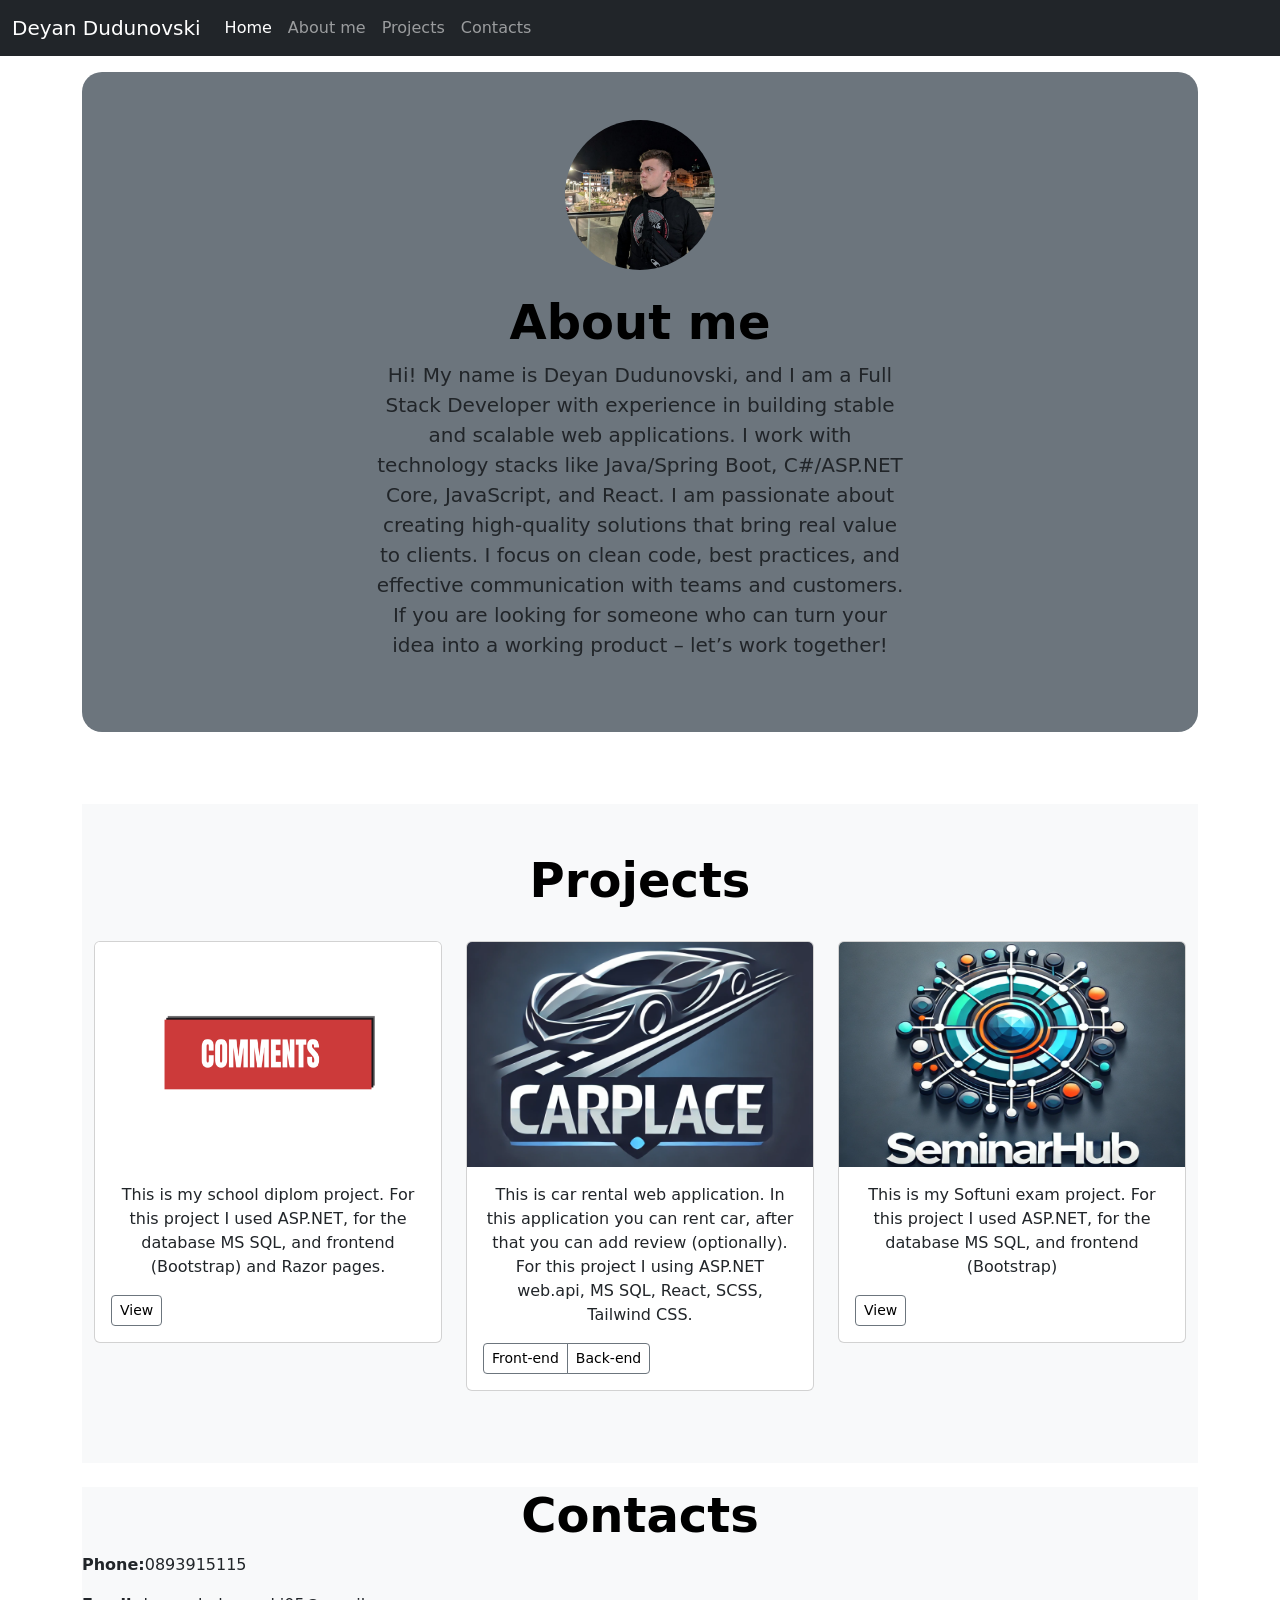
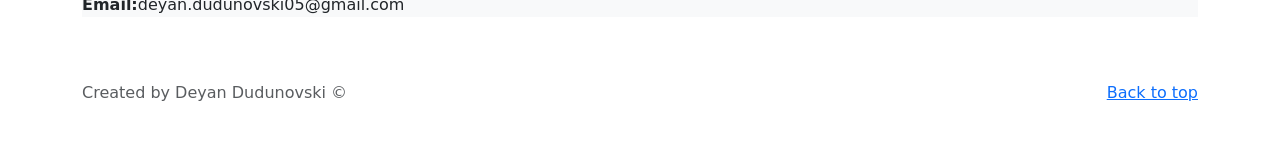
==== commit 1e12b0a8: "up" ====
--- a/index.html
+++ b/index.html
@@ -130,7 +130,7 @@
         </div>
         <br>
         <div class="conatiner bg-light" id="contacts">
-            <h1 class="display-5 fw-bold text-body-emphasis">Contacts</h1>
+            <h1 class="display-5 fw-bold text-body-emphasis text-center">Contacts</h1>
             <p><strong>Phone:</strong>0893915115</p>
             <p><strong>Email:</strong>deyan.dudunovski05@gmail.com</p>
         </div>
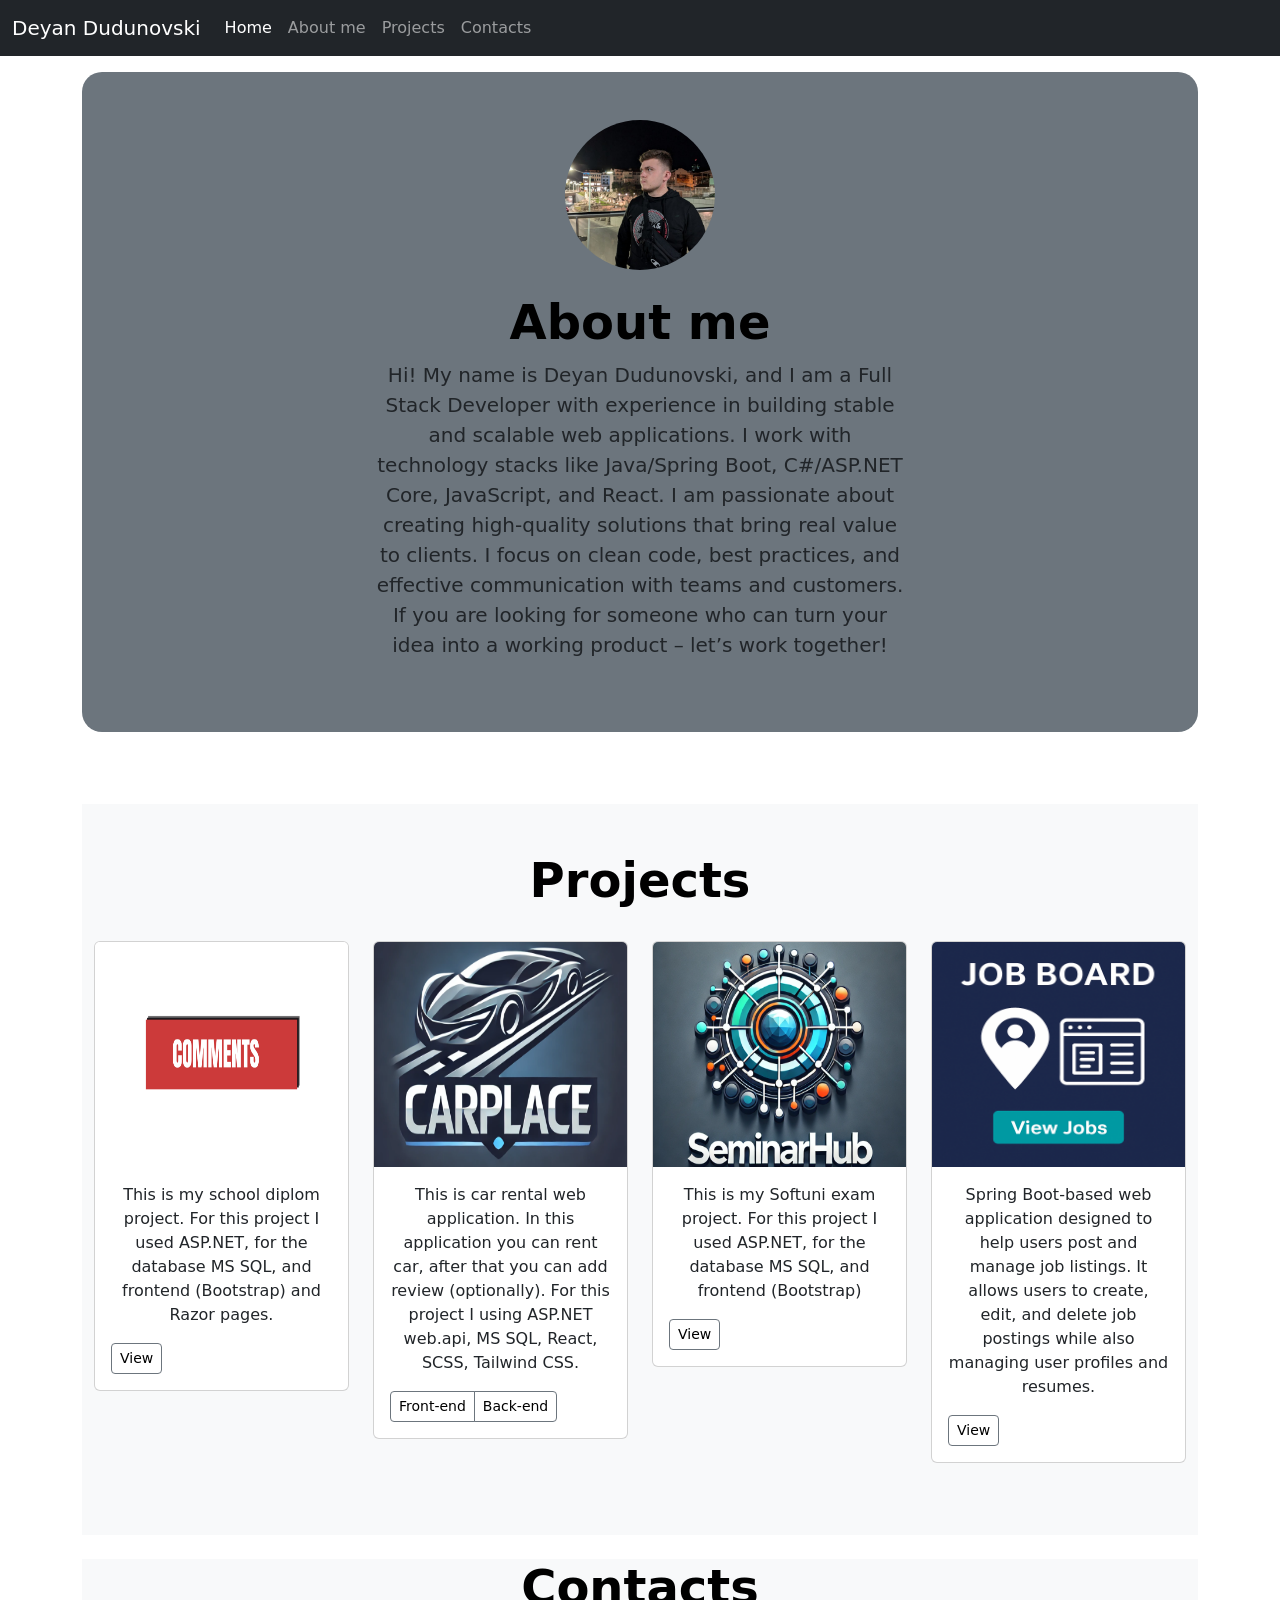
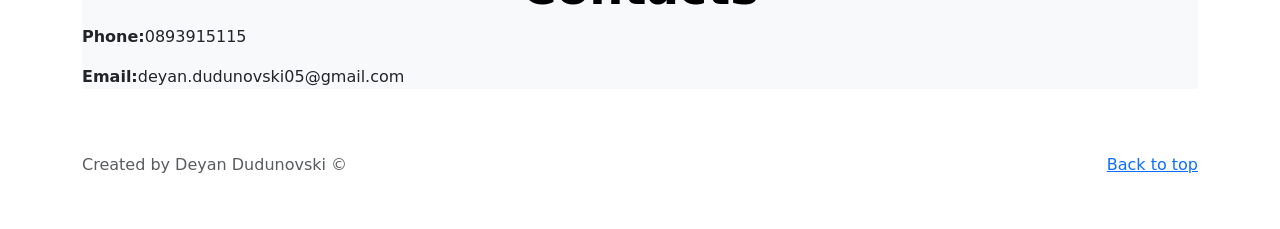
==== commit b742eb2f: "Add JB.png and update project section in index.html" ====
--- a/index.html
+++ b/index.html
@@ -45,9 +45,11 @@
             <img class="d-block mx-auto mb-4 img" src="profile.jpg" alt="" width="72" height="57">
             <h1 class="display-5 fw-bold text-body-emphasis">About me</h1>
             <div class="col-lg-6 mx-auto">
-                <p class="lead mb-4">Hi! My name is Deyan Dudunovski, and I am a Full Stack Developer with experience in building stable and scalable web applications.
+                <p class="lead mb-4">Hi! My name is Deyan Dudunovski, and I am a Full Stack Developer with experience in
+                    building stable and scalable web applications.
                     I work with technology stacks like Java/Spring Boot, C#/ASP.NET Core, JavaScript, and React.
-                    I am passionate about creating high-quality solutions that bring real value to clients. I focus on clean code, best practices, and effective communication with teams and customers.
+                    I am passionate about creating high-quality solutions that bring real value to clients. I focus on
+                    clean code, best practices, and effective communication with teams and customers.
                     If you are looking for someone who can turn your idea into a working product – let’s work together!
                 </p>
             </div>
@@ -58,7 +60,7 @@
             <br>
             <div class="container">
                 <div class="row">
-                    <div class="col-md-4">
+                    <div class="col-md-3">
                         <div class="card mb-4 box-shadow">
                             <img class="card-img-top"
                                 data-src="holder.js/100px225?theme=thumb&amp;bg=55595c&amp;fg=eceeef&amp;text=Thumbnail"
@@ -80,7 +82,7 @@
                             </div>
                         </div>
                     </div>
-                    <div class="col-md-4">
+                    <div class="col-md-3">
                         <div class="card mb-4 box-shadow">
                             <img class="card-img-top"
                                 data-src="holder.js/100px225?theme=thumb&amp;bg=55595c&amp;fg=eceeef&amp;text=Thumbnail"
@@ -105,7 +107,7 @@
                             </div>
                         </div>
                     </div>
-                    <div class="col-md-4">
+                    <div class="col-md-3">
                         <div class="card mb-4 box-shadow">
                             <img class="card-img-top"
                                 data-src="holder.js/100px225?theme=thumb&amp;bg=55595c&amp;fg=eceeef&amp;text=Thumbnail"
@@ -118,6 +120,27 @@
                                     <div class="btn-group">
                                         <button type="button" class="btn btn-sm btn-outline-secondary"><a
                                                 href="https://github.com/dido1043/SeminarHub-SoftUni-Exam"
+                                                class="link">View</a></button>
+
+                                    </div>
+                                </div>
+                            </div>
+                        </div>
+                    </div>
+                    <div class="col-md-3">
+                        <div class="card mb-4 box-shadow">
+                            <img class="card-img-top"
+                                data-src="holder.js/100px225?theme=thumb&amp;bg=55595c&amp;fg=eceeef&amp;text=Thumbnail"
+                                alt="Thumbnail [100%x225]" style="height: 225px; width: 100%; display: block;"
+                                src="JB.png" data-holder-rendered="true">
+                            <div class="card-body">
+                                <p class="card-text">Spring Boot-based web application designed to
+                                     help users post and manage job listings. It allows users to create, edit, and delete job postings
+                                     while also managing user profiles and resumes.</p>
+                                <div class="d-flex justify-content-between align-items-center">
+                                    <div class="btn-group">
+                                        <button type="button" class="btn btn-sm btn-outline-secondary"><a
+                                                href="https://github.com/dido1043/Job-Board"
                                                 class="link">View</a></button>
 
                                     </div>
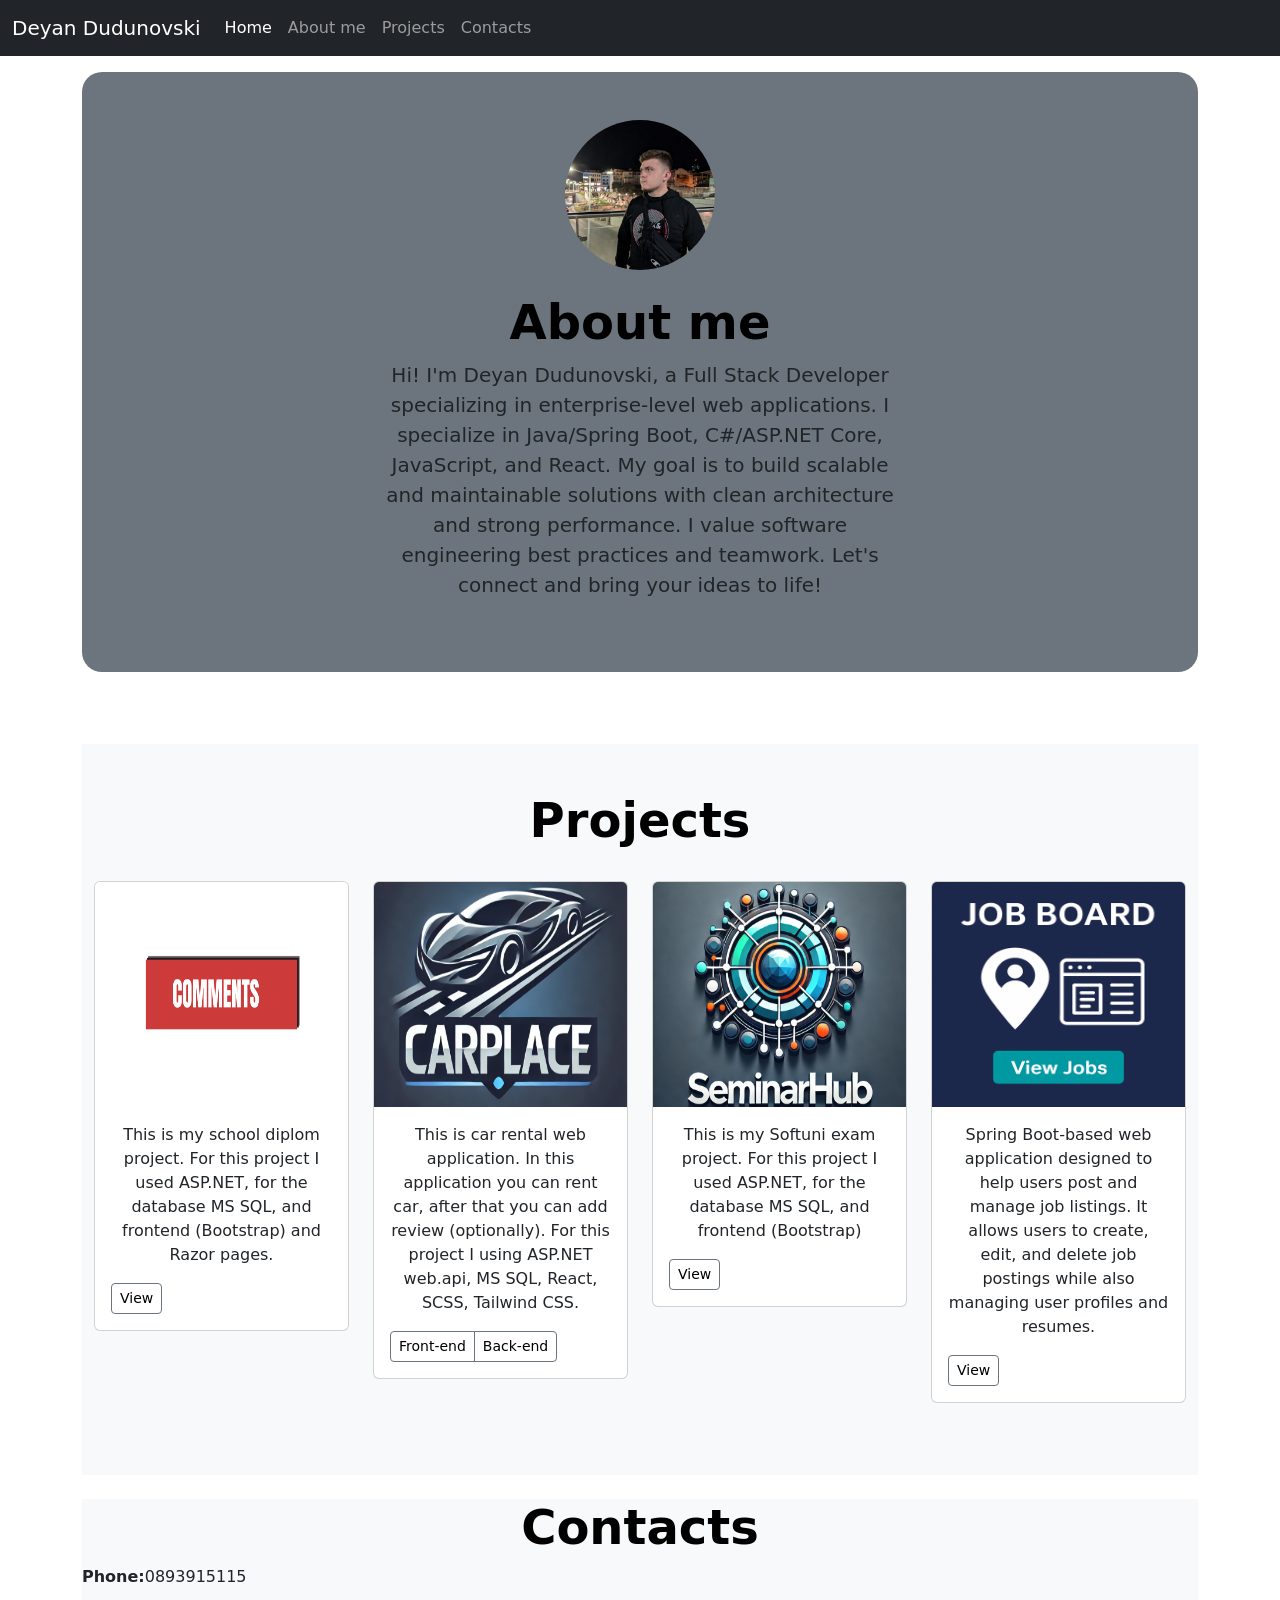
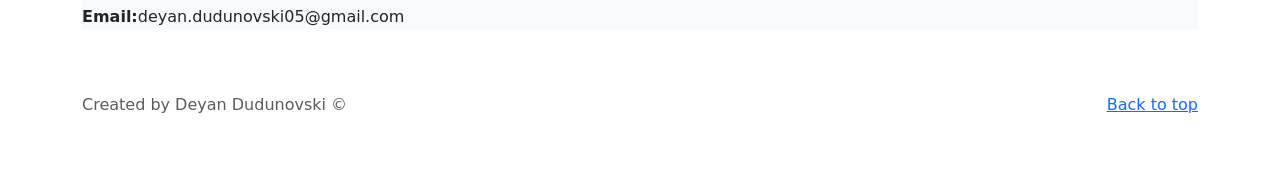
==== commit 3e698e8b: "Edited hero section text" ====
--- a/index.html
+++ b/index.html
@@ -45,12 +45,11 @@
             <img class="d-block mx-auto mb-4 img" src="profile.jpg" alt="" width="72" height="57">
             <h1 class="display-5 fw-bold text-body-emphasis">About me</h1>
             <div class="col-lg-6 mx-auto">
-                <p class="lead mb-4">Hi! My name is Deyan Dudunovski, and I am a Full Stack Developer with experience in
-                    building stable and scalable web applications.
-                    I work with technology stacks like Java/Spring Boot, C#/ASP.NET Core, JavaScript, and React.
-                    I am passionate about creating high-quality solutions that bring real value to clients. I focus on
-                    clean code, best practices, and effective communication with teams and customers.
-                    If you are looking for someone who can turn your idea into a working product – let’s work together!
+                <p class="lead mb-4">Hi! I'm Deyan Dudunovski, a Full Stack Developer specializing in 
+                    enterprise-level web applications. I specialize in Java/Spring Boot, C#/ASP.NET Core, 
+                    JavaScript, and React. My goal is to build scalable and maintainable solutions with 
+                    clean architecture and strong performance. I value software engineering best practices 
+                    and teamwork. Let's connect and bring your ideas to life!
                 </p>
             </div>
         </div>
